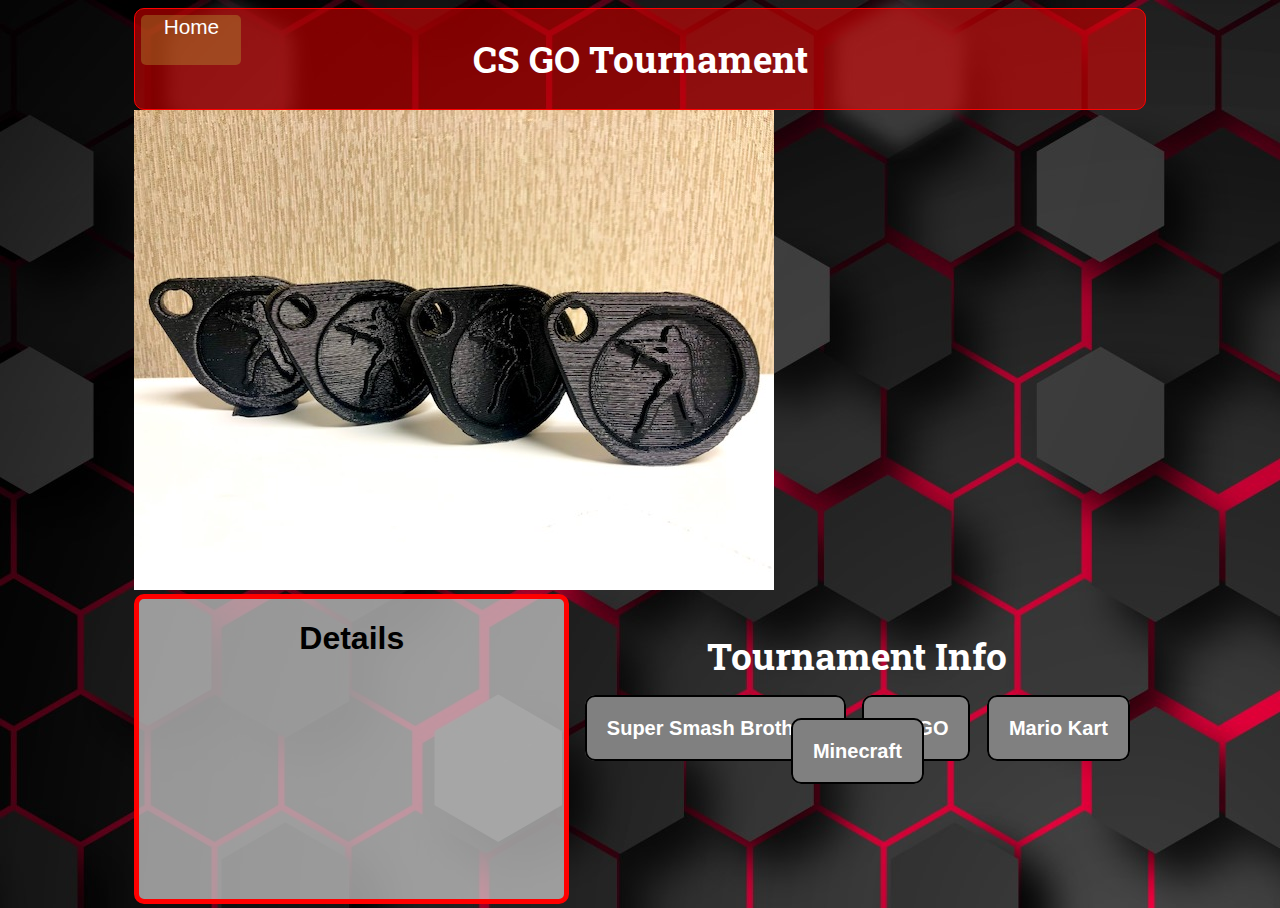
==== cs-go.html @ 2336e647 "More CSS and html edits" ====
<!DOCTYPE html>
<html lang="en">
<head>
  <meta charset="UTF-8">
  <link rel="stylesheet" href="css-files/main-style.css" media="screen">
  <script src="js-files/countdown.js"></script>
  <title>CS:GO Info</title>
</head>
<body>
<div id="wrapper">
    <header>

      <a href="index.html" class="home-button">Home</a>

        <h1>CS GO Tournament</h1>
    </header>

    <main>

        <img src="images/csgo-trophies.jpg" alt="CS GO" height="480" width="640">


        <div class="info-div">

            <h1>Details</h1>


        </div>


        <nav>
          <p>Tournament Info</p>
          <a class="nav-a" href="smash.html">Super Smash Brothers</a>
          <a class="nav-a" href="cs-go.html">CS GO</a>
          <a class="nav-a" href="mario-kart.html">Mario Kart</a>
          <a class="nav-a" href="minecraft.html">Minecraft</a>
        </nav>
      </main>

</div>
</body>
</html>
---- css-files/main-style.css ----
@import url('https://fonts.googleapis.com/css?family=Roboto+Slab&display=swap');
html {
  overflow-x: hidden;
  overflow-y: scroll;
  height: 100%;
  display: block;
}
#wrapper {
  width: 80%;
  margin: 0 auto;
  padding: 0;
}
header {
  top: 0;
  padding: 0;
  margin: 0;
  height: 100px;
  border-radius: 10px;
  background-color: rgba(255, 0, 0, 0.5);
  border: 1px solid red;
}
body {
  background-image: url("../images/website-background-honeycomb.jpg");
  height: 100%;
}
header h1, nav p {
  text-align: center;
  font-size: 2.3em;
  font-weight: bold;
  color: white;
  font-family: "Roboto Slab", sans-serif;
}
.info-parent-div {
  min-height: 301px;
  margin: 2em auto;
  display: block;
}
.info-div {
  background-color: rgba(211, 211, 211, 0.7);
  text-align: center;
  font-family: Verdana, sans-serif;
  border-radius: 10px;
  border: 5px solid red;
  min-width: 42%;
  max-width: 49%;
  float: left;
  height: 300px;
}
.count-time {
   padding-top: 9px;
   padding-bottom:9px;
   display:block;
   background-color:black;
   border-radius: 1px;
   color: white;
   font-weight: bold;
   font-style: italic;
}
.home-social-div {
  background-color: rgba(211, 211, 211, 0.7);
  text-align: center;
  font-family: Verdana, sans-serif;
  border-radius: 10px;
  border: 5px solid red;
  min-width: 42%;
  max-width: 49%;
  float: right;
  height: 300px;
}
.home-button {
  float: left;
  position: absolute;
  border-radius: 5px;
  background-color: rgba(191, 191, 63, 0.3);
  width: 100px;
  height: 50px;
  font-size: 1.3em;
  text-decoration: none;
  font-family: Verdana, sans-serif;
  color: white;
  text-align: center;
}
.home-button:hover {
  box-shadow: 0 0 3px 3px #555555;
}
a.homeHover:hover {
  transition: all 0.2s ease-in-out;
  transform: scale(1.1);
}
nav {
  font-size: 1em;
  display: block;
  margin: 0 auto;
  font-family: Verdana, sans-serif;
  text-align: center;
}
nav a {
  border: 2px solid black;
  border-radius: 10px;
  text-decoration: none;
  font-weight: bold;
  color: white;
  font-size: 20px;
  background-color: grey;
  padding: 20px;
}
img.hd:hover {
  transition: all 0.2s ease-in-out;
  transform: scale(1.1);
  color:black;
}
a.nav-a:hover {
  transition: all 0.2s ease-in-out;
  transform: scale(1.1);
  background-color: lightgrey;
}
a {
  margin: 6px;
}
.image {
  max-width: 49%;
  display: block;
  min-width: 42;
  float: right;
  height: 640px;
  width: 489px;
}
.smashTrophyStyle {
  border: 2px black solid;
  display:inline;
}
.smashTrophyStyle {
  transform: scale(-20);
  display: inline;
  float: right;
  margin-left: 20px;
  padding-left: 20px;
  display: inline;
}
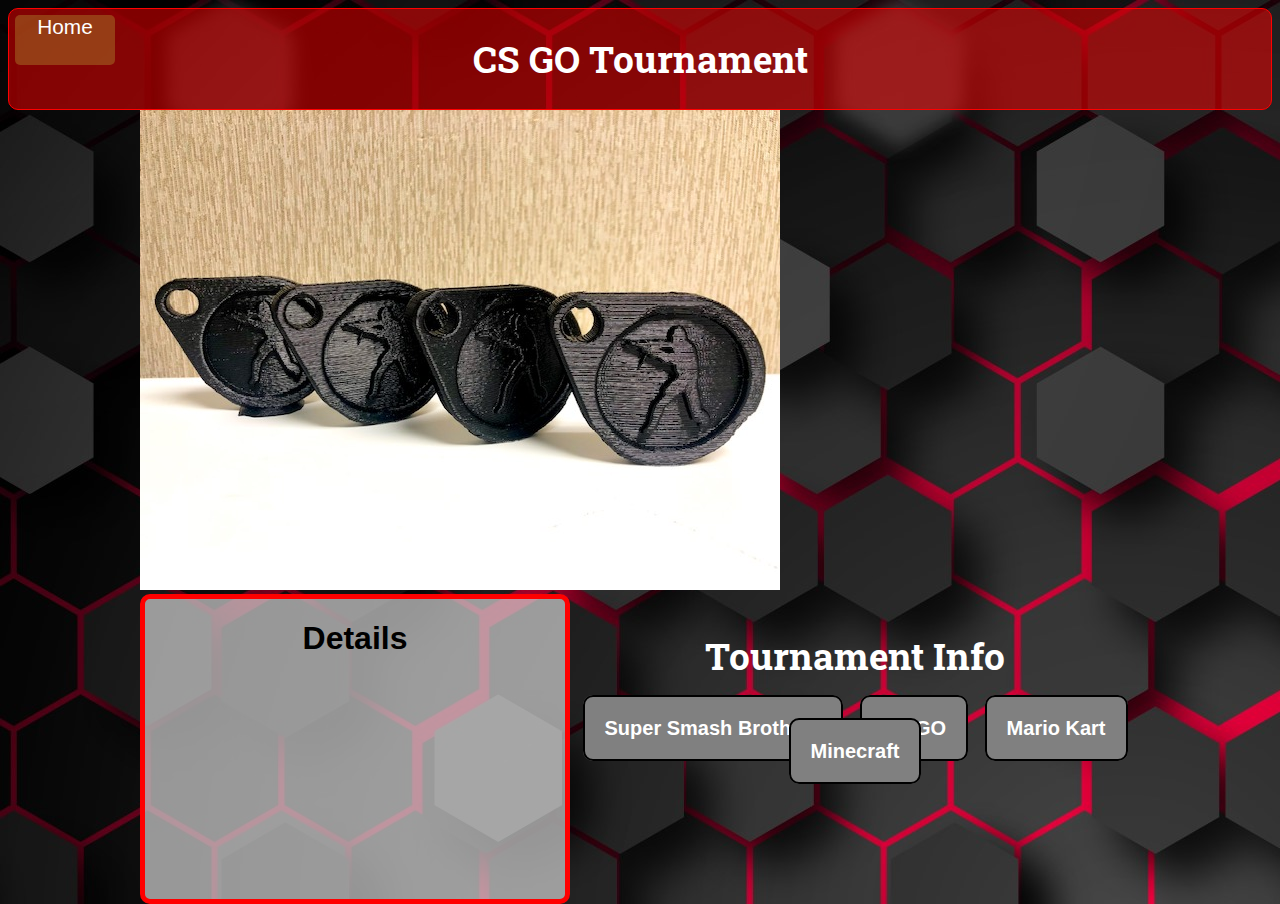
==== commit 6dfe45c6: "fixed #wrapper" ====
--- a/cs-go.html
+++ b/cs-go.html
@@ -7,13 +7,14 @@
   <title>CS:GO Info</title>
 </head>
 <body>
+  <header>
+
+    <a href="index.html" class="home-button">Home</a>
+
+      <h1>CS GO Tournament</h1>
+  </header>
 <div id="wrapper">
-    <header>
 
-      <a href="index.html" class="home-button">Home</a>
-
-        <h1>CS GO Tournament</h1>
-    </header>
 
     <main>
 
--- a/css-files/main-style.css
+++ b/css-files/main-style.css
@@ -2,11 +2,10 @@
 html {
   overflow-x: hidden;
   overflow-y: scroll;
-  height: 100%;
-  display: block;
 }
 #wrapper {
-  width: 80%;
+  width: 1000px;
+  min-height: 600px;
   margin: 0 auto;
   padding: 0;
 }
@@ -32,7 +31,7 @@
 }
 .info-parent-div {
   min-height: 301px;
-  margin: 2em auto;
+  margin: 3em auto;
   display: block;
 }
 .info-div {
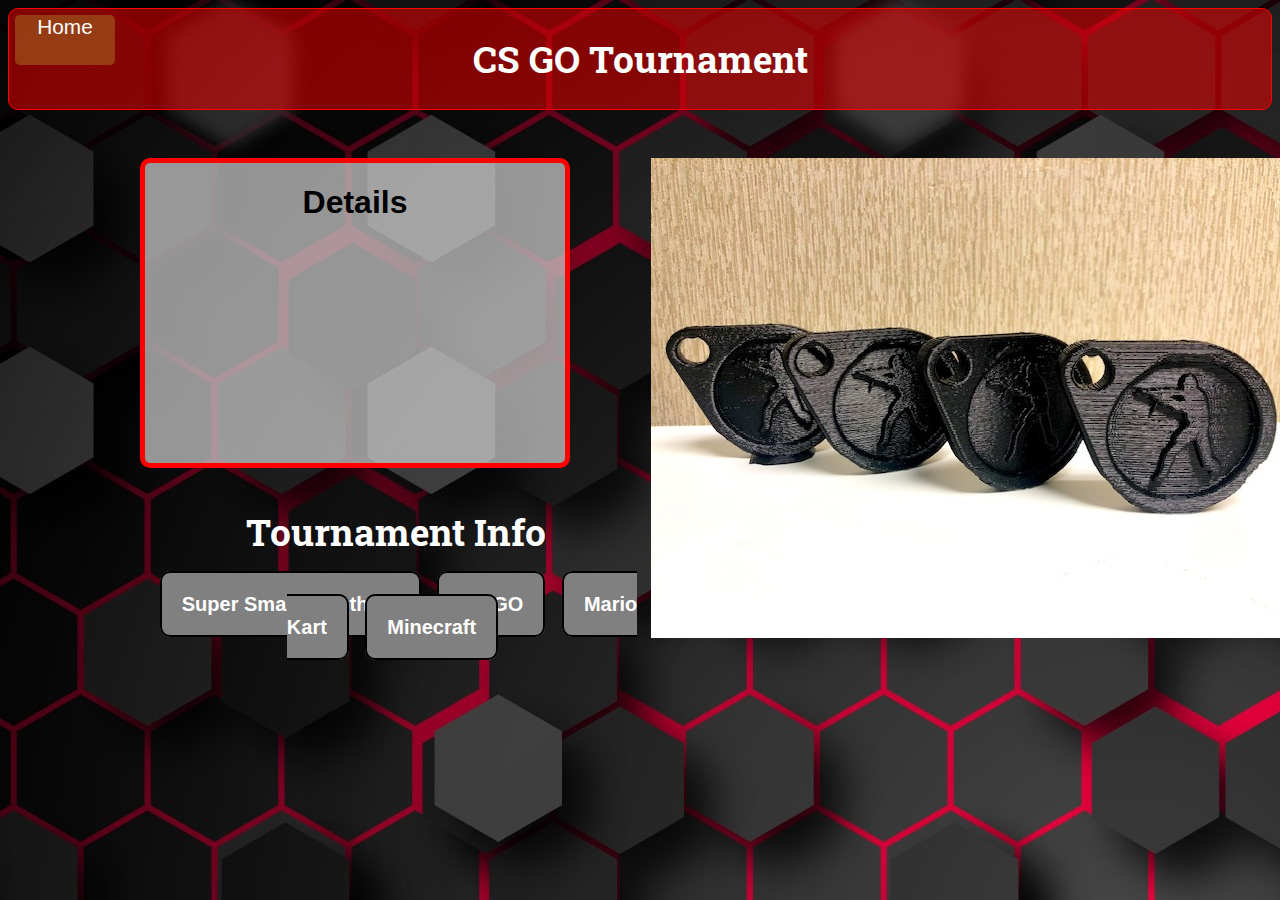
==== commit b8467c96: "Fixed more bugs." ====
--- a/cs-go.html
+++ b/cs-go.html
@@ -1,43 +1,46 @@
 <!DOCTYPE html>
 <html lang="en">
+
 <head>
   <meta charset="UTF-8">
   <link rel="stylesheet" href="css-files/main-style.css" media="screen">
   <script src="js-files/countdown.js"></script>
   <title>CS:GO Info</title>
 </head>
+
 <body>
   <header>
 
     <a href="index.html" class="home-button">Home</a>
 
-      <h1>CS GO Tournament</h1>
+    <h1>CS GO Tournament</h1>
   </header>
-<div id="wrapper">
+  <div id="wrapper">
 
 
     <main>
-
-        <img src="images/csgo-trophies.jpg" alt="CS GO" height="480" width="640">
-
-
+      <div class="info-parent-div">
         <div class="info-div">
 
-            <h1>Details</h1>
-
+          <h1>Details</h1>
 
         </div>
 
+        <div class="image">
+          <img src="images/csgo-trophies.jpg" alt="CS GO" height="480" width="640">
+        </div>
 
-        <nav>
-          <p>Tournament Info</p>
-          <a class="nav-a" href="smash.html">Super Smash Brothers</a>
-          <a class="nav-a" href="cs-go.html">CS GO</a>
-          <a class="nav-a" href="mario-kart.html">Mario Kart</a>
-          <a class="nav-a" href="minecraft.html">Minecraft</a>
-        </nav>
-      </main>
+      </div>
+      <nav>
+        <p>Tournament Info</p>
+        <a class="nav-a" href="smash.html">Super Smash Brothers</a>
+        <a class="nav-a" href="cs-go.html">CS GO</a>
+        <a class="nav-a" href="mario-kart.html">Mario Kart</a>
+        <a class="nav-a" href="minecraft.html">Minecraft</a>
+      </nav>
+    </main>
 
-</div>
+  </div>
 </body>
+
 </html>
--- a/css-files/main-style.css
+++ b/css-files/main-style.css
@@ -1,5 +1,7 @@
 @import url('https://fonts.googleapis.com/css?family=Roboto+Slab&display=swap');
+
 html {
+  background-image: url("../images/website-background-honeycomb.jpg");
   overflow-x: hidden;
   overflow-y: scroll;
 }
@@ -17,10 +19,6 @@
   border-radius: 10px;
   background-color: rgba(255, 0, 0, 0.5);
   border: 1px solid red;
-}
-body {
-  background-image: url("../images/website-background-honeycomb.jpg");
-  height: 100%;
 }
 header h1, nav p {
   text-align: center;
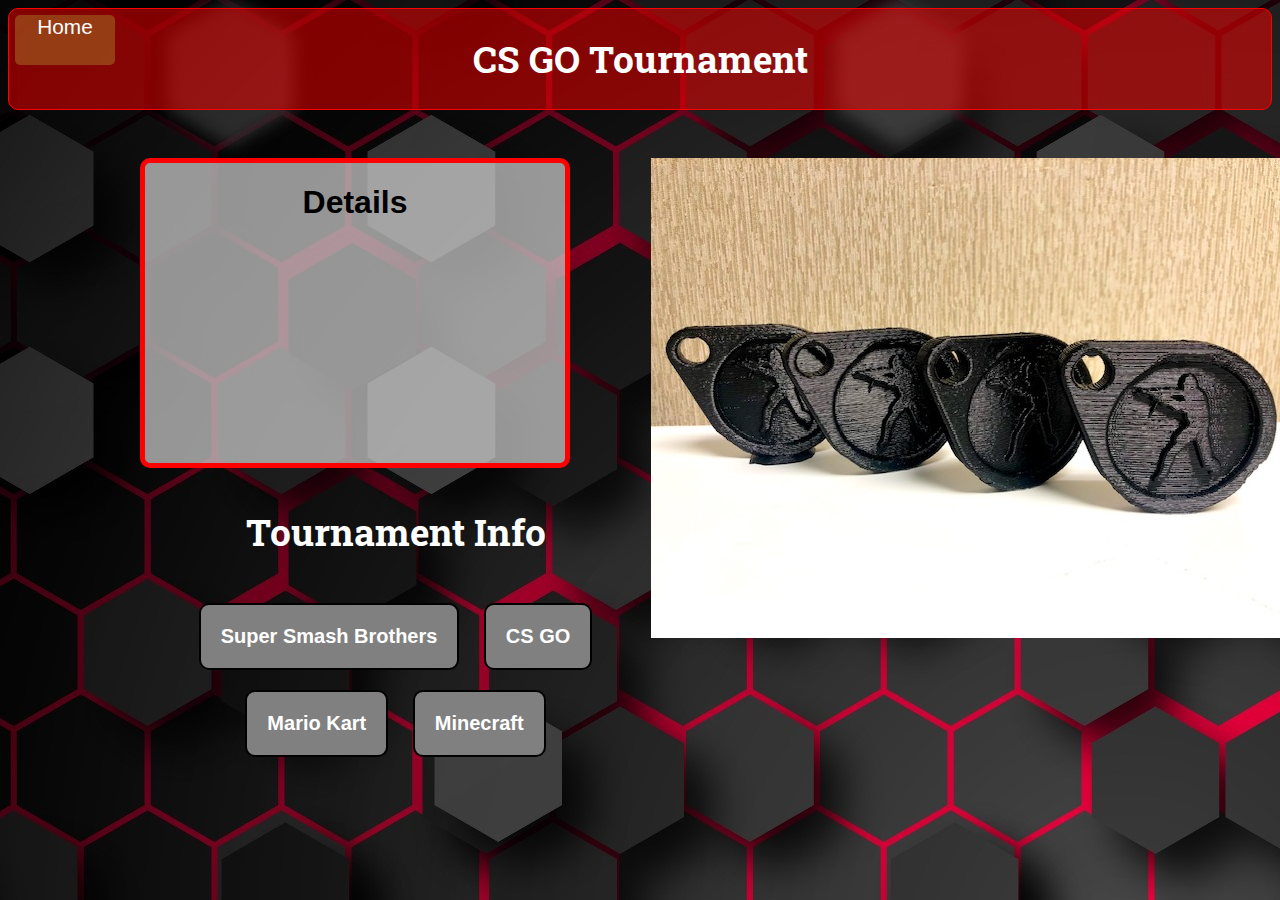
==== commit a174e70b: "Fixed nav bugs." ====
--- a/cs-go.html
+++ b/cs-go.html
@@ -31,6 +31,7 @@
         </div>
 
       </div>
+
       <nav>
         <p>Tournament Info</p>
         <a class="nav-a" href="smash.html">Super Smash Brothers</a>
@@ -38,6 +39,7 @@
         <a class="nav-a" href="mario-kart.html">Mario Kart</a>
         <a class="nav-a" href="minecraft.html">Minecraft</a>
       </nav>
+
     </main>
 
   </div>
--- a/css-files/main-style.css
+++ b/css-files/main-style.css
@@ -100,6 +100,7 @@
   font-size: 20px;
   background-color: grey;
   padding: 20px;
+  margin: 10px;display: inline-block;
 }
 img.hd:hover {
   transition: all 0.2s ease-in-out;
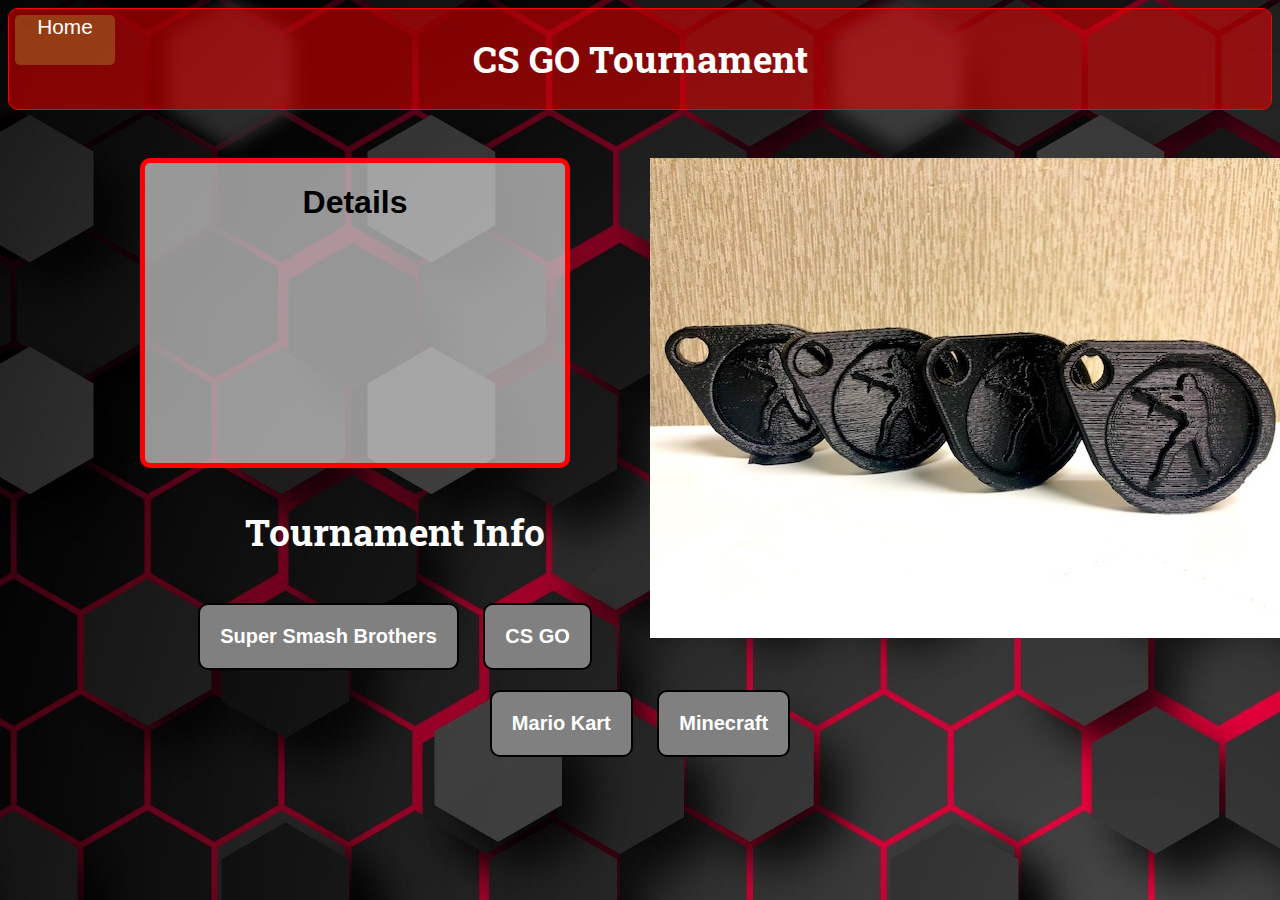
==== commit 7cdfbe62: "nav is dumb" ====
--- a/cs-go.html
+++ b/cs-go.html
@@ -1,6 +1,5 @@
 <!DOCTYPE html>
 <html lang="en">
-
 <head>
   <meta charset="UTF-8">
   <link rel="stylesheet" href="css-files/main-style.css" media="screen">
@@ -16,13 +15,13 @@
     <h1>CS GO Tournament</h1>
   </header>
   <div id="wrapper">
-
-
+    
     <main>
       <div class="info-parent-div">
         <div class="info-div">
 
           <h1>Details</h1>
+          <!-- DETAILS GO HERE, INSIDE THIS DIV "info-div" -->
 
         </div>
 
--- a/css-files/main-style.css
+++ b/css-files/main-style.css
@@ -90,6 +90,7 @@
   margin: 0 auto;
   font-family: Verdana, sans-serif;
   text-align: center;
+
 }
 nav a {
   border: 2px solid black;
@@ -117,11 +118,9 @@
 }
 .image {
   max-width: 49%;
-  display: block;
-  min-width: 42;
+  min-width: 42%;
   float: right;
-  height: 640px;
-  width: 489px;
+  height: 100%;
 }
 .smashTrophyStyle {
   border: 2px black solid;
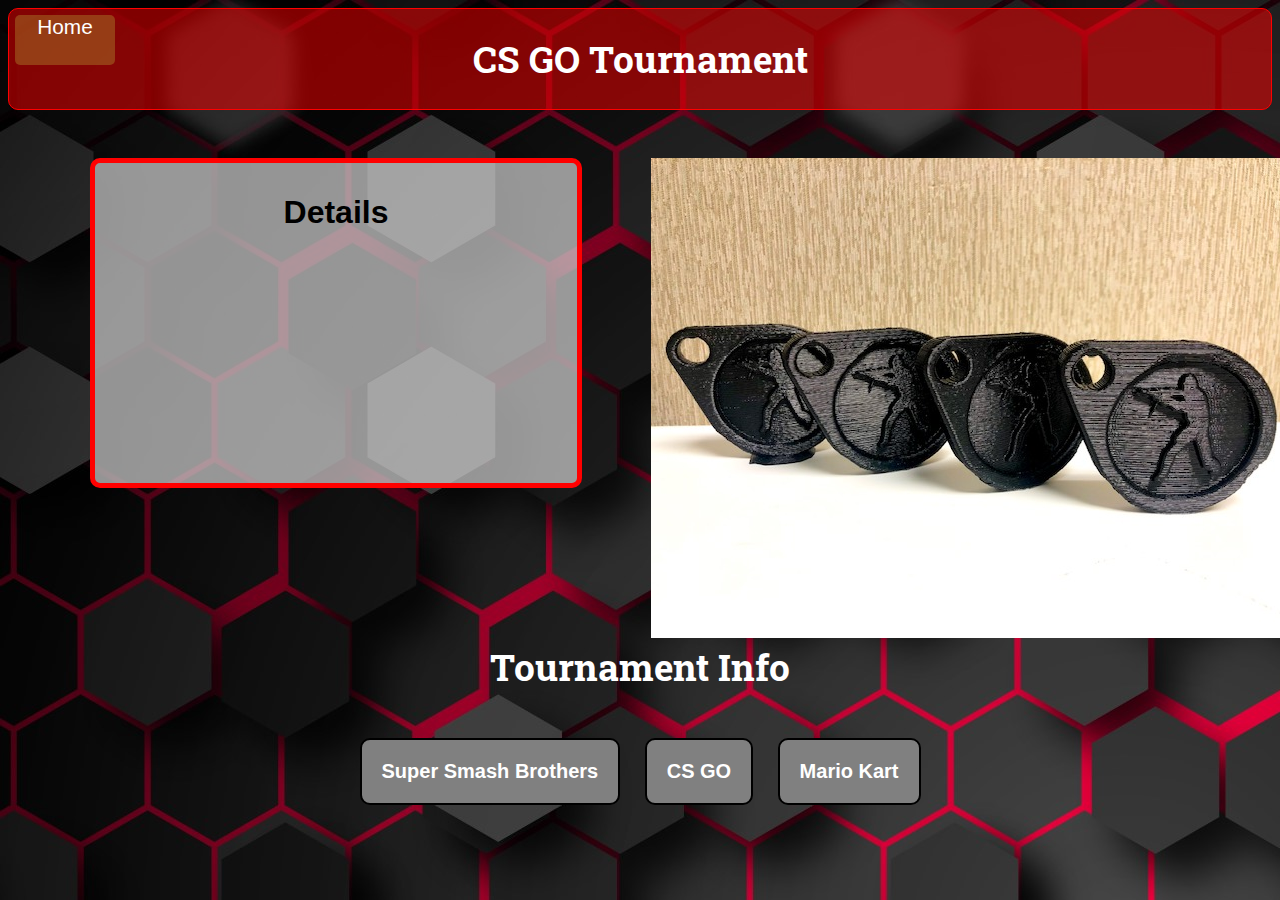
==== commit 4f3dc462: "We are no longer doing the minecraft build-off at the event, so I deleted the minecraft webpage and " ====
--- a/cs-go.html
+++ b/cs-go.html
@@ -15,7 +15,7 @@
     <h1>CS GO Tournament</h1>
   </header>
   <div id="wrapper">
-    
+
     <main>
       <div class="info-parent-div">
         <div class="info-div">
@@ -36,7 +36,6 @@
         <a class="nav-a" href="smash.html">Super Smash Brothers</a>
         <a class="nav-a" href="cs-go.html">CS GO</a>
         <a class="nav-a" href="mario-kart.html">Mario Kart</a>
-        <a class="nav-a" href="minecraft.html">Minecraft</a>
       </nav>
 
     </main>
--- a/css-files/main-style.css
+++ b/css-files/main-style.css
@@ -6,15 +6,15 @@
   overflow-y: scroll;
 }
 #wrapper {
-  width: 1000px;
+  width: 1100px;
   min-height: 600px;
   margin: 0 auto;
   padding: 0;
 }
 header {
+  margin-bottom: 25px;
   top: 0;
   padding: 0;
-  margin: 0;
   height: 100px;
   border-radius: 10px;
   background-color: rgba(255, 0, 0, 0.5);
@@ -27,6 +27,8 @@
   color: white;
   font-family: "Roboto Slab", sans-serif;
 }
+
+
 .info-parent-div {
   min-height: 301px;
   margin: 3em auto;
@@ -41,9 +43,11 @@
   min-width: 42%;
   max-width: 49%;
   float: left;
-  height: 300px;
+  min-height: 300px;
+  max-height: 1000px;
+  padding: 10px;
 }
-.count-time {
+.count-time { // javascript
    padding-top: 9px;
    padding-bottom:9px;
    display:block;
@@ -53,6 +57,20 @@
    font-weight: bold;
    font-style: italic;
 }
+
+
+ol{
+
+background-color:rgba(255, 0, 0, 0.09);
+padding: 5px;
+text-align: left;
+list-style-position: inside;
+}
+
+li{
+  padding: 10px;
+}
+
 .home-social-div {
   background-color: rgba(211, 211, 211, 0.7);
   text-align: center;
@@ -90,6 +108,7 @@
   margin: 0 auto;
   font-family: Verdana, sans-serif;
   text-align: center;
+  clear: both;
 
 }
 nav a {
@@ -107,6 +126,11 @@
   transition: all 0.2s ease-in-out;
   transform: scale(1.1);
   color:black;
+}
+img{
+
+
+
 }
 a.nav-a:hover {
   transition: all 0.2s ease-in-out;
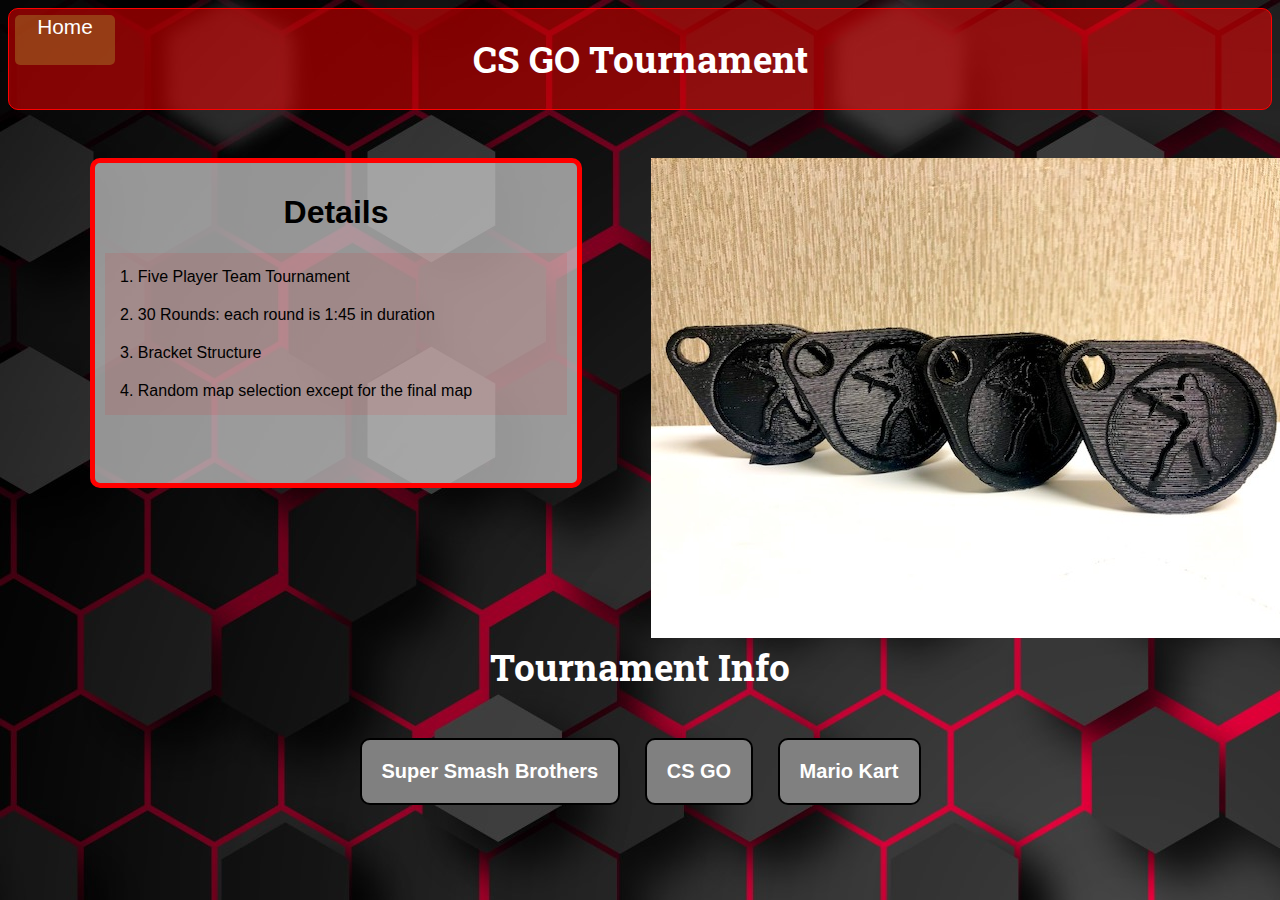
==== commit a4354d92: "Added details for the tournaments in a ordered list." ====
--- a/cs-go.html
+++ b/cs-go.html
@@ -21,7 +21,18 @@
         <div class="info-div">
 
           <h1>Details</h1>
-          <!-- DETAILS GO HERE, INSIDE THIS DIV "info-div" -->
+
+          <ol>
+
+            <li>Five Player Team Tournament</li>
+            <li>30 Rounds: each round is 1:45 in duration</li>
+            <li>Bracket Structure</li>
+            <li>Random map selection except for the final map</li>
+
+
+
+          </ol>
+
 
         </div>
 
